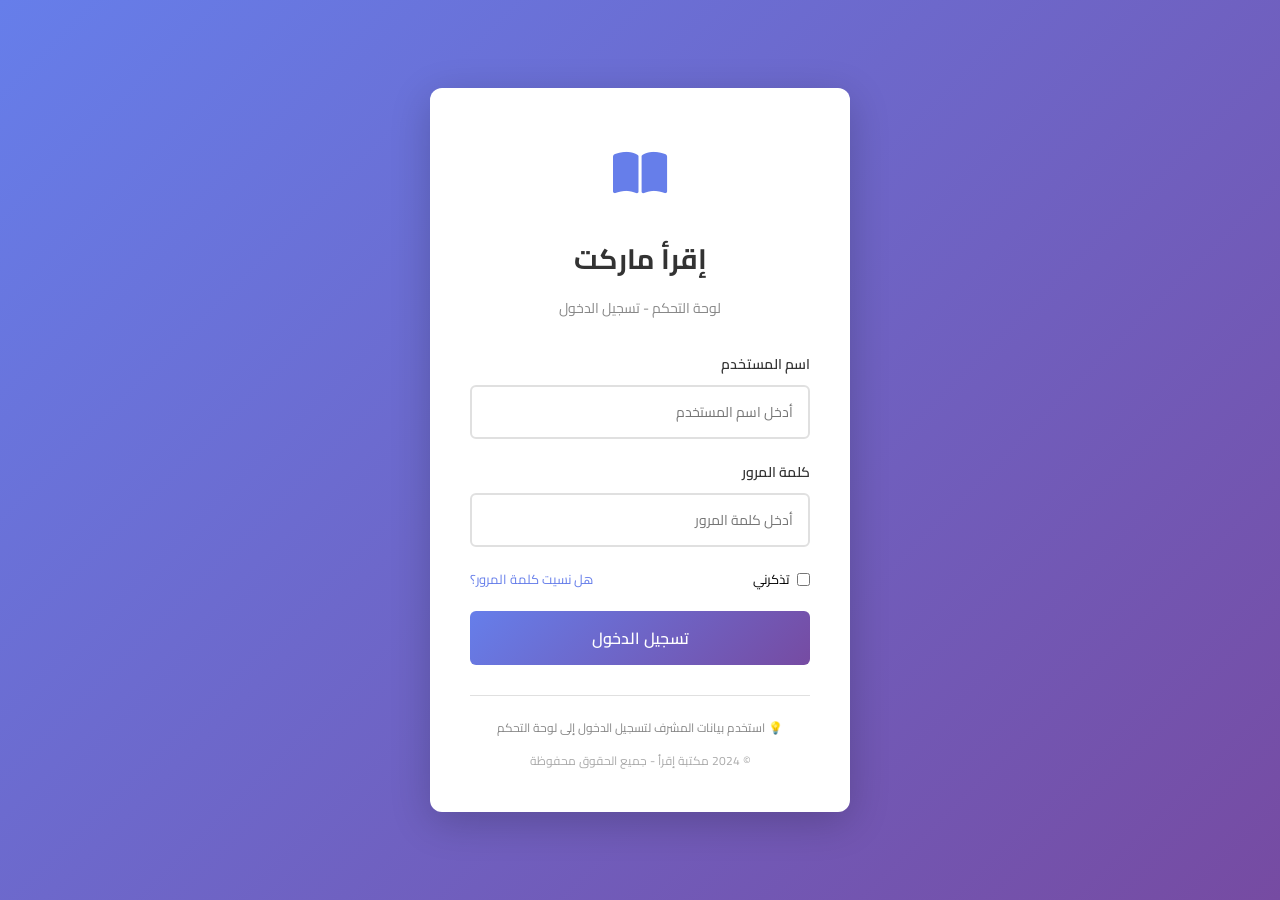
==== admin/login.html @ 11ab4a2c "Add files via upload" ====
<!DOCTYPE html>
<html lang="ar" dir="rtl">
<head>
    <meta charset="UTF-8">
    <meta name="viewport" content="width=device-width, initial-scale=1.0">
    <title>تسجيل الدخول | لوحة التحكم</title>
    
    <!-- Fonts -->
    <link rel="preconnect" href="https://fonts.googleapis.com">
    <link rel="preconnect" href="https://fonts.gstatic.com" crossorigin>
    <link href="https://fonts.googleapis.com/css2?family=Cairo:wght@300;400;600;700;800&display=swap" rel="stylesheet">
    
    <!-- Icons -->
    <link rel="stylesheet" href="https://cdnjs.cloudflare.com/ajax/libs/font-awesome/6.5.0/css/all.min.css">
    
    <style>
        * {
            margin: 0;
            padding: 0;
            box-sizing: border-box;
        }

        body {
            font-family: 'Cairo', sans-serif;
            background: linear-gradient(135deg, #667eea 0%, #764ba2 100%);
            min-height: 100vh;
            display: flex;
            justify-content: center;
            align-items: center;
            direction: rtl;
        }

        .login-container {
            width: 100%;
            max-width: 420px;
            background: white;
            border-radius: 12px;
            box-shadow: 0 10px 40px rgba(0, 0, 0, 0.2);
            padding: 40px;
            animation: slideUp 0.5s ease-out;
        }

        @keyframes slideUp {
            from {
                opacity: 0;
                transform: translateY(30px);
            }
            to {
                opacity: 1;
                transform: translateY(0);
            }
        }

        .login-header {
            text-align: center;
            margin-bottom: 30px;
        }

        .login-logo {
            font-size: 48px;
            color: #667eea;
            margin-bottom: 15px;
        }

        .login-header h1 {
            font-size: 28px;
            color: #333;
            margin-bottom: 10px;
            font-weight: 700;
        }

        .login-header p {
            color: #888;
            font-size: 14px;
        }

        .form-group {
            margin-bottom: 20px;
        }

        .form-group label {
            display: block;
            margin-bottom: 8px;
            color: #333;
            font-weight: 600;
            font-size: 14px;
        }

        .form-group input {
            width: 100%;
            padding: 12px 15px;
            border: 2px solid #e0e0e0;
            border-radius: 6px;
            font-family: 'Cairo', sans-serif;
            font-size: 14px;
            transition: border-color 0.3s;
        }

        .form-group input:focus {
            outline: none;
            border-color: #667eea;
        }

        .remember-forgot {
            display: flex;
            justify-content: space-between;
            align-items: center;
            margin-bottom: 20px;
            font-size: 13px;
        }

        .remember-forgot a {
            color: #667eea;
            text-decoration: none;
        }

        .remember-forgot a:hover {
            text-decoration: underline;
        }

        .checkbox-group {
            display: flex;
            align-items: center;
            gap: 8px;
        }

        .checkbox-group input[type="checkbox"] {
            width: auto;
            border: none;
        }

        .btn-login {
            width: 100%;
            padding: 12px;
            background: linear-gradient(135deg, #667eea 0%, #764ba2 100%);
            color: white;
            border: none;
            border-radius: 6px;
            font-family: 'Cairo', sans-serif;
            font-size: 16px;
            font-weight: 600;
            cursor: pointer;
            transition: transform 0.2s, box-shadow 0.2s;
            display: flex;
            justify-content: center;
            align-items: center;
            gap: 10px;
        }

        .btn-login:hover:not(:disabled) {
            transform: translateY(-2px);
            box-shadow: 0 5px 20px rgba(102, 126, 234, 0.4);
        }

        .btn-login:disabled {
            opacity: 0.6;
            cursor: not-allowed;
        }

        .alert {
            padding: 12px 15px;
            border-radius: 6px;
            margin-bottom: 20px;
            font-size: 14px;
            display: none;
            animation: slideDown 0.3s ease-out;
        }

        @keyframes slideDown {
            from {
                opacity: 0;
                transform: translateY(-10px);
            }
            to {
                opacity: 1;
                transform: translateY(0);
            }
        }

        .alert.show {
            display: block;
        }

        .alert-error {
            background-color: #fee;
            color: #c33;
            border: 1px solid #fcc;
        }

        .alert-success {
            background-color: #efe;
            color: #3c3;
            border: 1px solid #cfc;
        }

        .alert-warning {
            background-color: #ffe;
            color: #cc3;
            border: 1px solid #ffc;
        }

        .lockout-message {
            text-align: center;
            color: #c33;
            font-weight: 600;
            margin-top: 15px;
        }

        .loading-spinner {
            display: inline-block;
            width: 16px;
            height: 16px;
            border: 3px solid rgba(255, 255, 255, 0.3);
            border-radius: 50%;
            border-top-color: white;
            animation: spin 1s linear infinite;
        }

        @keyframes spin {
            to { transform: rotate(360deg); }
        }

        .footer {
            text-align: center;
            margin-top: 30px;
            padding-top: 20px;
            border-top: 1px solid #e0e0e0;
            color: #888;
            font-size: 12px;
        }

        /* Responsive */
        @media (max-width: 480px) {
            .login-container {
                padding: 30px 20px;
                margin: 20px;
            }

            .login-header h1 {
                font-size: 24px;
            }

            .login-logo {
                font-size: 40px;
            }
        }
    </style>
</head>
<body>

<div class="login-container">
    <!-- Header -->
    <div class="login-header">
        <div class="login-logo">
            <i class="fas fa-book-open"></i>
        </div>
        <h1>إقرأ ماركت</h1>
        <p>لوحة التحكم - تسجيل الدخول</p>
    </div>

    <!-- Alert Messages -->
    <div id="alertMessage" class="alert"></div>

    <!-- Login Form -->
    <form id="loginForm" onsubmit="handleLogin(event)">
        <!-- Username -->
        <div class="form-group">
            <label for="username">اسم المستخدم</label>
            <input 
                type="text" 
                id="username" 
                name="username" 
                placeholder="أدخل اسم المستخدم"
                required 
                autocomplete="username"
            >
        </div>

        <!-- Password -->
        <div class="form-group">
            <label for="password">كلمة المرور</label>
            <input 
                type="password" 
                id="password" 
                name="password" 
                placeholder="أدخل كلمة المرور"
                required 
                autocomplete="current-password"
            >
        </div>

        <!-- Remember & Forgot -->
        <div class="remember-forgot">
            <label class="checkbox-group">
                <input type="checkbox" id="rememberMe" name="rememberMe">
                <span>تذكرني</span>
            </label>
            <a href="#" onclick="showForgotPassword(event)">هل نسيت كلمة المرور؟</a>
        </div>

        <!-- Login Button -->
        <button type="submit" class="btn-login" id="loginBtn">
            <span id="loginBtnText">تسجيل الدخول</span>
        </button>

        <!-- Lockout Message -->
        <div id="lockoutMessage" class="lockout-message"></div>
    </form>

    <!-- Footer -->
    <div class="footer">
        <p>💡 استخدم بيانات المشرف لتسجيل الدخول إلى لوحة التحكم</p>
        <p style="margin-top: 10px; color: #aaa;">© 2024 مكتبة إقرأ - جميع الحقوق محفوظة</p>
    </div>
</div>

<!-- Scripts -->
<script src="js/auth.js"></script>
<script src="js/security.js"></script>
<script>
    // التحقق من الجلسة عند فتح الصفحة
    document.addEventListener('DOMContentLoaded', () => {
        const session = auth.getSession();
        if (session) {
            // إذا كانت هناك جلسة صحيحة، انتقل إلى لوحة التحكم
            window.location.href = 'admin.html';
        }

        // استعادة اسم المستخدم إذا كان "تذكرني" مفعل
        const savedUsername = localStorage.getItem('admin_remember_username');
        if (savedUsername) {
            document.getElementById('username').value = savedUsername;
            document.getElementById('rememberMe').checked = true;
            document.getElementById('password').focus();
        }

        // التحقق من الحظر
        updateLockoutUI();
    });

    // معالج تسجيل الدخول
    async function handleLogin(event) {
        event.preventDefault();

        const username = document.getElementById('username').value.trim();
        const password = document.getElementById('password').value;
        const rememberMe = document.getElementById('rememberMe').checked;

        const loginBtn = document.getElementById('loginBtn');
        const loginBtnText = document.getElementById('loginBtnText');

        // تعطيل الزر
        loginBtn.disabled = true;
        loginBtnText.innerHTML = '<span class="loading-spinner"></span> جاري المعالجة...';

        try {
            // تسجيل الدخول
            const result = await auth.login(username, password);

            if (result.success) {
                showAlert('تم تسجيل الدخول بنجاح! جاري التحويل...', 'success');

                // حفظ اسم المستخدم إذا تم تحديد "تذكرني"
                if (rememberMe) {
                    localStorage.setItem('admin_remember_username', username);
                } else {
                    localStorage.removeItem('admin_remember_username');
                }

                // الانتظار قبل التحويل
                setTimeout(() => {
                    window.location.href = 'admin.html';
                }, 1500);
            } else {
                showAlert(result.message, 'error');

                // معالجة الحالات الخاصة
                if (result.code === 'ACCOUNT_LOCKED') {
                    updateLockoutUI();
                }

                loginBtn.disabled = false;
                loginBtnText.textContent = 'تسجيل الدخول';
            }
        } catch (error) {
            console.error('Login error:', error);
            showAlert('حدث خطأ أثناء محاولة تسجيل الدخول', 'error');

            loginBtn.disabled = false;
            loginBtnText.textContent = 'تسجيل الدخول';
        }
    }

    // عرض رسائل التنبيه
    function showAlert(message, type = 'info') {
        const alertEl = document.getElementById('alertMessage');
        alertEl.textContent = message;
        alertEl.className = `alert show alert-${type}`;

        // إخفاء الرسالة بعد 5 ثوان
        setTimeout(() => {
            alertEl.classList.remove('show');
        }, 5000);
    }

    // تحديث واجهة الحظر
    function updateLockoutUI() {
        const attempts = auth.getFailedAttempts();
        const lockoutEl = document.getElementById('lockoutMessage');
        const form = document.getElementById('loginForm');

        if (auth.isLockedOut()) {
            const timeRemaining = Math.ceil(
                (auth.lockoutDurationMs - (Date.now() - attempts.lastAttempt)) / 1000 / 60
            );

            lockoutEl.textContent = `⛔ تم حظر المحاولات مؤقتاً. حاول بعد ${timeRemaining} دقيقة`;
            lockoutEl.style.display = 'block';
            form.style.opacity = '0.5';
            form.style.pointerEvents = 'none';
        } else {
            lockoutEl.style.display = 'none';
            form.style.opacity = '1';
            form.style.pointerEvents = 'auto';
        }
    }

    // عرض نموذج نسيان كلمة المرور
    function showForgotPassword(event) {
        event.preventDefault();
        showAlert(
            'للمساعدة، يرجى التواصل مع المشرف الرئيسي عبر البريد الإلكتروني أو الهاتف',
            'warning'
        );
    }

    // مفتاح سريع: Enter للدخول
    document.addEventListener('keypress', (e) => {
        if (e.key === 'Enter' && !document.getElementById('loginBtn').disabled) {
            document.getElementById('loginForm').dispatchEvent(new Event('submit'));
        }
    });
</script>

</body>
</html>
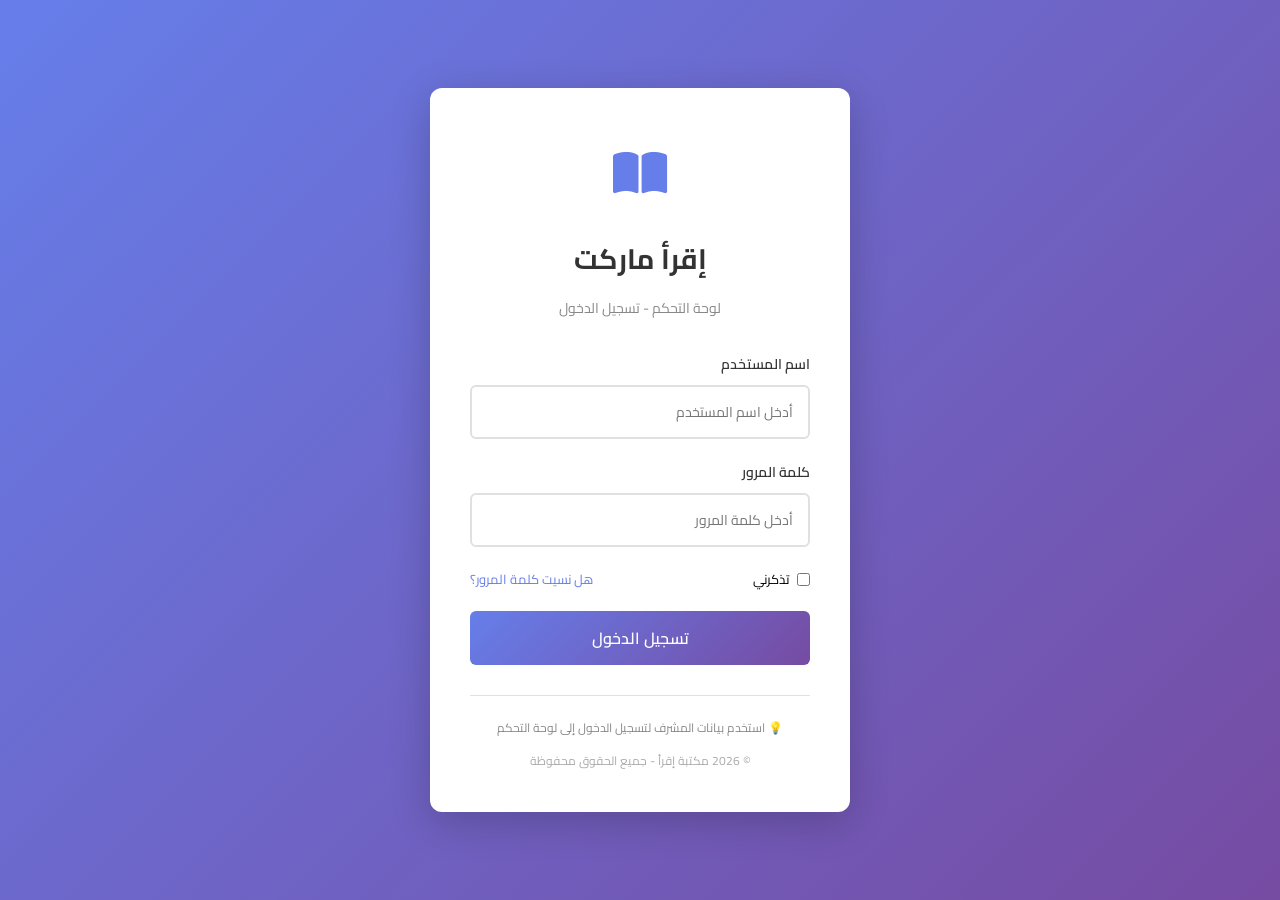
==== commit 4129b2eb: "Update login.html" ====
--- a/admin/login.html
+++ b/admin/login.html
@@ -310,7 +310,7 @@
     <!-- Footer -->
     <div class="footer">
         <p>💡 استخدم بيانات المشرف لتسجيل الدخول إلى لوحة التحكم</p>
-        <p style="margin-top: 10px; color: #aaa;">© 2024 مكتبة إقرأ - جميع الحقوق محفوظة</p>
+        <p style="margin-top: 10px; color: #aaa;">© 2026 مكتبة إقرأ - جميع الحقوق محفوظة</p>
     </div>
 </div>
 
